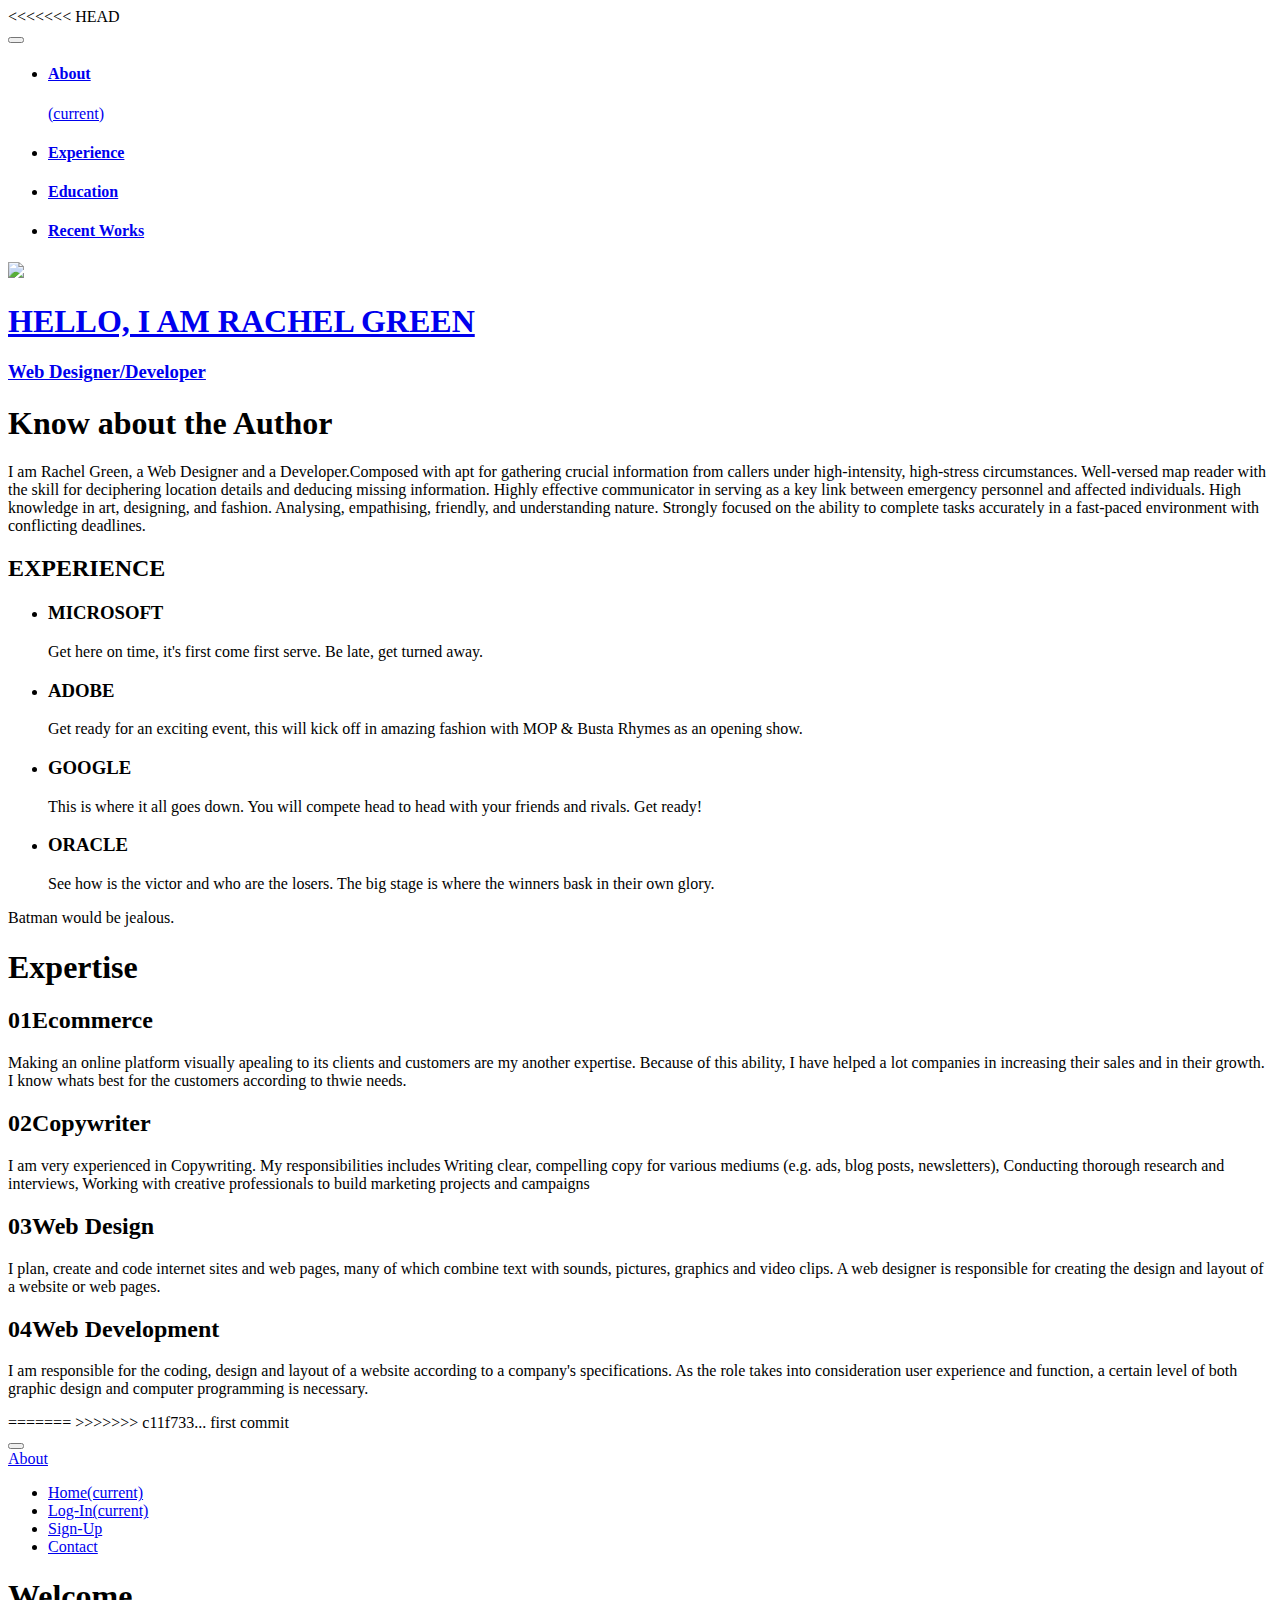
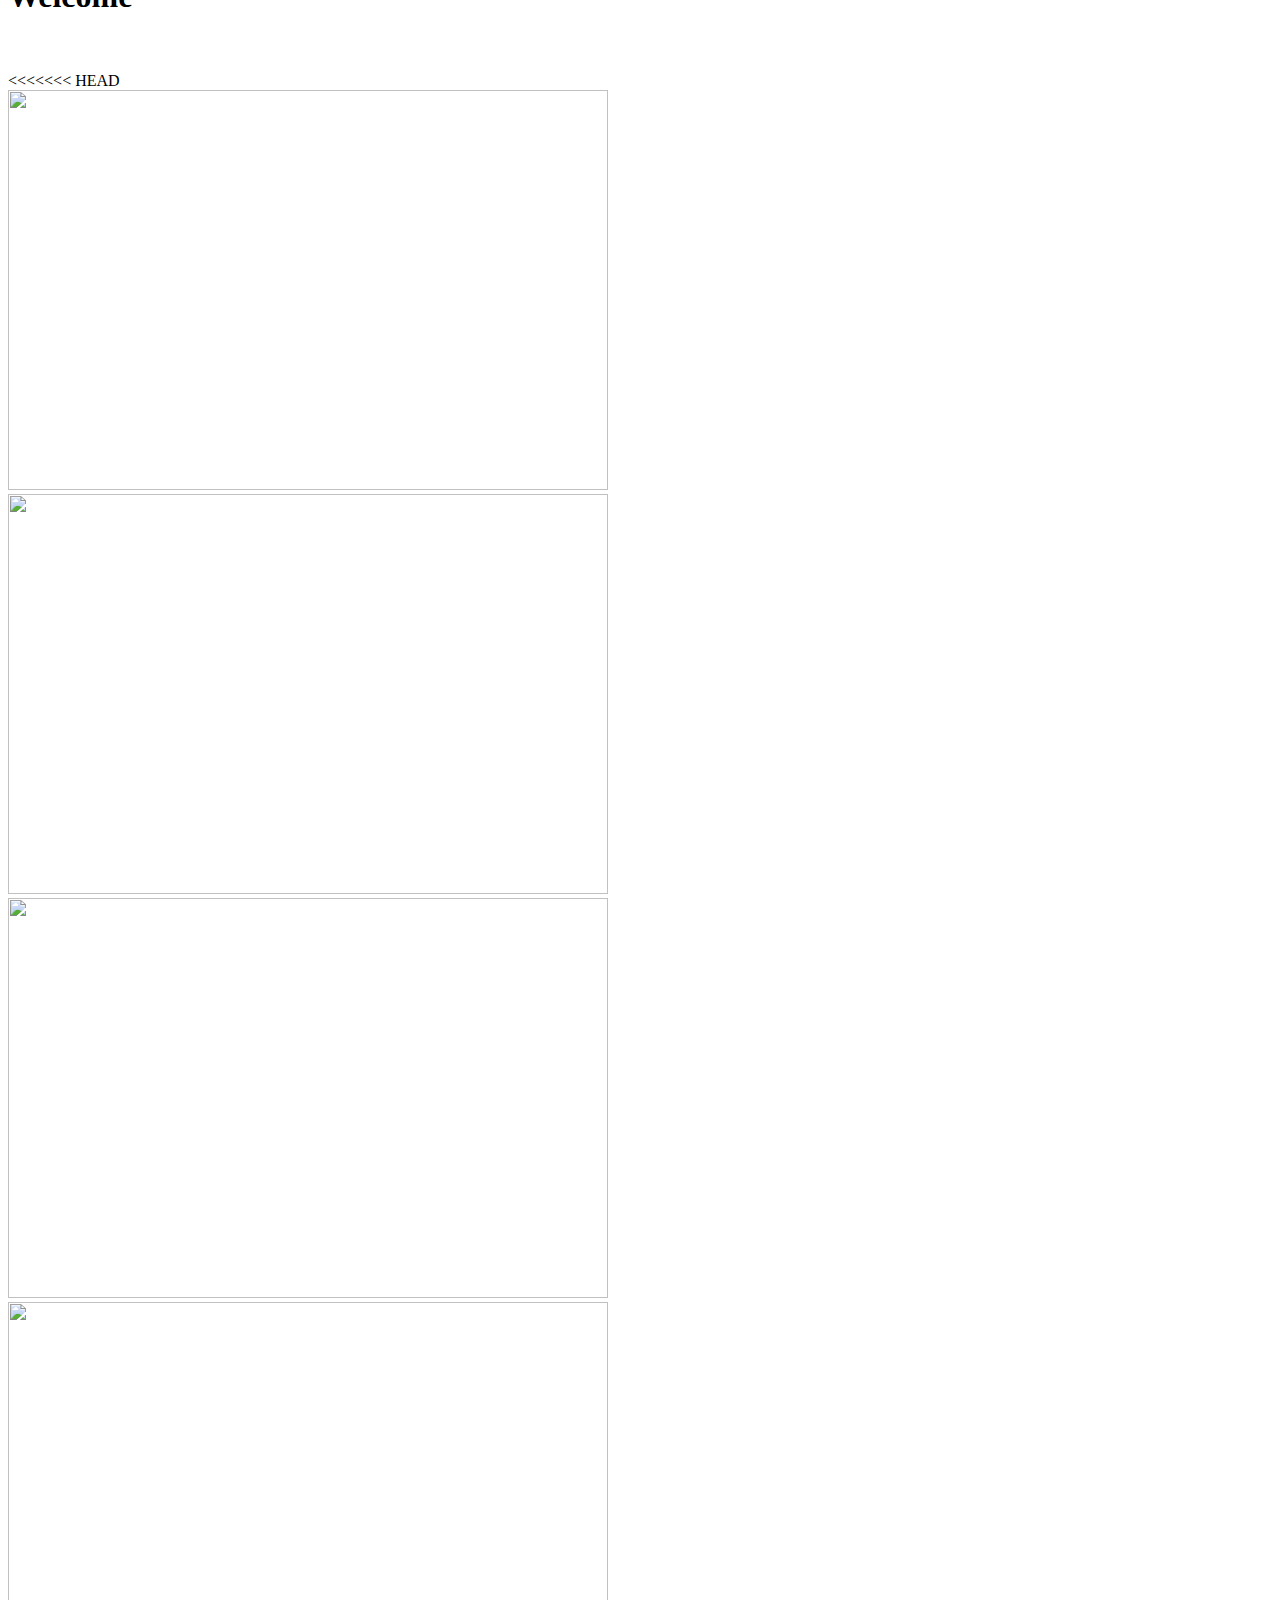
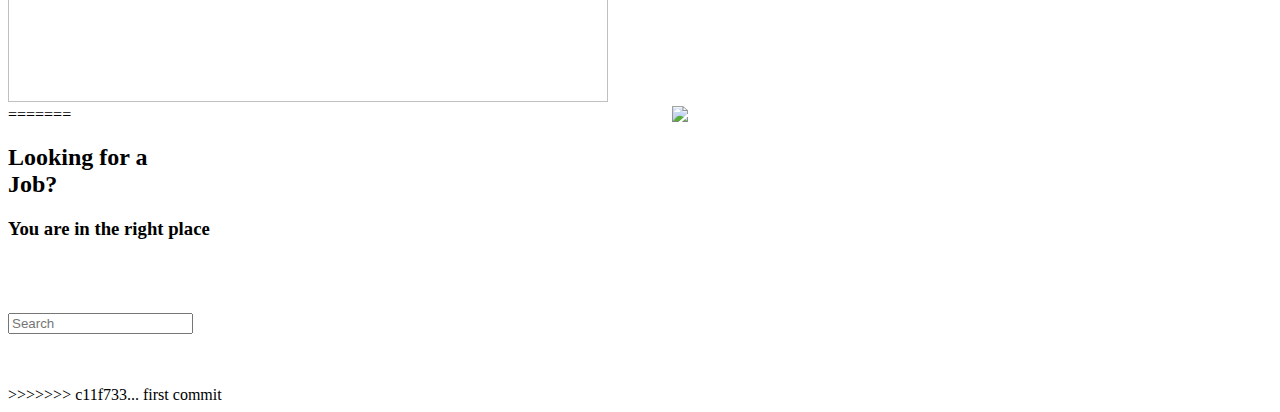
==== index.html @ ccc89713 "Add files via upload" ====
<!doctype html>
<html lang="en">
  <head>
    <meta charset="utf-8">
    <meta name="viewport" content="width=device-width, initial-scale=1, shrink-to-fit=no">
    <meta name="description" content="">
    <meta name="author" content="Mark Otto, Jacob Thornton, and Bootstrap contributors">
    <meta name="generator" content="Jekyll v4.1.1">
    <link rel="preconnect" href="https://fonts.gstatic.com">
<link href="https://fonts.googleapis.com/css2?family=Bree+Serif&family=Open+Sans:wght@700&display=swap" rel="stylesheet">
    <title>Cover Page</title>

    <link rel="canonical" href="https://getbootstrap.com/docs/4.5/examples/cover/">

    <!-- Bootstrap core CSS -->
<link href="css/bootstrap.min.css" rel="stylesheet">

    <!-- Favicons -->
<link rel="apple-touch-icon" href="/docs/4.5/assets/img/favicons/apple-touch-icon.png" sizes="180x180">
<link rel="icon" href="/docs/4.5/assets/img/favicons/favicon-32x32.png" sizes="32x32" type="image/png">
<link rel="icon" href="/docs/4.5/assets/img/favicons/favicon-16x16.png" sizes="16x16" type="image/png">
<link rel="manifest" href="/docs/4.5/assets/img/favicons/manifest.json">
<link rel="mask-icon" href="/docs/4.5/assets/img/favicons/safari-pinned-tab.svg" color="#563d7c">
<link rel="icon" href="/docs/4.5/assets/img/favicons/favicon.ico">
<meta name="msapplication-config" content="/docs/4.5/assets/img/favicons/browserconfig.xml">
<meta name="theme-color" content="#563d7c">


    <style>
      .bd-placeholder-img {
        font-size: 1.125rem;
        text-anchor: middle;
        -webkit-user-select: none;
        -moz-user-select: none;
        -ms-user-select: none;
        user-select: none;
      }
      

      @media (min-width: 768px) {
        .bd-placeholder-img-lg {
          font-size: 3.5rem;
        }
      }
    </style>
    <!-- Custom styles for this template -->
    <link href="cover.css" rel="stylesheet">
    <link href="css/projectstyle.css" rel="stylesheet">
    
  </head>
  <body class="text-center">

    <div class="cover-container d-flex w-100 h-100 p-3 mx-auto flex-column">
  <header class="masthead mb-auto">
    <div class="inner">
<<<<<<< HEAD
      
      <nav class="navbar navbar-expand-sm navbar-dark fixed-top bg-dark">
        <button class="navbar-toggler" type="button" data-toggle="collapse" data-target="#navbarCollapse" aria-controls="navbarCollapse" aria-expanded="false" aria-label="Toggle navigation">
          <span class="navbar-toggler-icon"></span>
        </button>
        <div class="collapse navbar-collapse" id="navbarCollapse">
          <ul class="navbar-nav mr-auto">
            <li class="nav-item active">
              <a class="nav-link active" href="#about"><h4>About</h4><span class="sr-only">(current)</span></a>
            </li>
            <li class="nav-item">
              <a class="nav-link active" href="#Experience"><h4>Experience</h4></a>
            </li>
            <li class="nav-item">
              <a class="nav-link active" href="#Education"><h4>Education</h4></a>
            </li>
            <li class="nav-item">
              <a class="nav-link active" href="#recent"><h4>Recent Works</h4></a>
            </li>
          </ul>
        </div>
      </nav>
    </div>
  </header>

  <main role="main" class="inner cover">
     <div class="container">
     <div class="row">
         
             <div class="content"> <a href="#">
                     <div class="content-overlay"></div>
                     <img class="content-image" class="img-fluid " src="https://anku-caps.github.io/Work/image/pic1.jpeg" >
                     <div class="content-details fadeIn-bottom">
                         <h1 class="content-title">HELLO, I AM RACHEL GREEN</h1>
                         <p class="content-text"><i class="fa fa-map-marker"></i><h3>Web Designer/Developer</h3></p>
                     </div>
                 </a> 
               </div>
                 </div>
               </div>
             </div>
<div class="jumbotron jumbotron-fluid" id="about">
  <div class="container">
    <h1 class="header" align="left">Know about the Author</h1>
    <p class="lead">I am Rachel Green, a Web Designer and a Developer.Composed with apt for gathering crucial information from callers under high-intensity, high-stress circumstances. Well-versed map reader with the skill for deciphering location details and deducing missing information. Highly effective communicator in serving as a key link between emergency personnel and affected individuals. High knowledge in art, designing, and fashion. Analysing, empathising, friendly, and understanding nature. Strongly focused on the ability to complete tasks accurately in a fast-paced environment with conflicting deadlines.</p>
  </div>
</div>
    <p class="lead">
      <div class="Experience" id="Experience">
        <div class="container p-3 my-3">
    <div class="row">
        <div class="col-md-12">
            <div class="card bg-dark text-white">
                <div class="card-body">
                    <h2 class="card-title" id="Experience">EXPERIENCE</h2>
                    <div id="content">
                        <ul class="timeline">
                            <li class="event" data-date="2015-2017">
                                <h3>MICROSOFT</h3>
                                <p>Get here on time, it's first come first serve. Be late, get turned away.</p>
                            </li>
                            <li class="event" data-date="2017-2019">
                                <h3>ADOBE</h3>
                                <p>Get ready for an exciting event, this will kick off in amazing fashion with MOP &amp; Busta Rhymes as an opening show.</p>
                            </li>
                            <li class="event" data-date="2019-2020">
                                <h3>GOOGLE</h3>
                                <p>This is where it all goes down. You will compete head to head with your friends and rivals. Get ready!</p>
                            </li>
                            <li class="event" data-date="2020-">
                                <h3>ORACLE</h3>
                                <p>See how is the victor and who are the losers. The big stage is where the winners bask in their own glory.</p>
                            </li>
                        </ul>
                    </div>
                </div>
            </div>
        </div>
    </div>
</div>
</div>
<section id="expertise" class="container-fluid">
      <div class="container">
        <header class="mb-5 pb-4">
          <p class="font-weight-bold text-dark text-uppercase letter-spacing-3">Batman would be jealous.</p>
          <h1 class="text-uppercase lined">Expertise</h1>
        </header>
        <div class="row">
          <div class="col-md-6 mb-5">
            <h2 class="h4"><span class="text-dark mr-2">01</span>Ecommerce</h2>
            <p class="text-small ml-4 pl-3">Making an online platform visually apealing to its clients and customers are my another expertise. Because of this ability, I have helped a lot companies in increasing their sales and in their growth. I know whats best for the customers according to thwie needs.</p>
          </div>
          <div class="col-md-6 mb-5">
            <h2 class="h4"><span class="text-dark mr-2">02</span>Copywriter</h2>
            <p class=" text-small ml-4 pl-3">I am very experienced in Copywriting. My responsibilities includes 
              Writing clear, compelling copy for various mediums (e.g. ads, blog posts, newsletters),
              Conducting thorough research and interviews, Working with creative professionals to build marketing projects and campaigns</p>
          </div>
          <div class="col-md-6 mb-5 mb-md-0">
            <h2 class="h4"><span class="text-primary mr-2">03</span>Web Design</h2>
            <p class="text-small ml-4 pl-3">I plan, create and code internet sites and web pages, many of which combine text with sounds, pictures, graphics and video clips. A web designer is responsible for creating the design and layout of a website or web pages.</p>
          </div>
          <div class="col-md-6">
            <h2 class="h4"><span class="text-primary mr-2">04</span>Web Development</h2>
            <p class="text-small ml-4 pl-3">I am  responsible for the coding, design and layout of a website according to a company's specifications. As the role takes into consideration user experience and function, a certain level of both graphic design and computer programming is necessary.</p>
          </div>
        </div>
      </div>
    </section>
=======
>>>>>>> c11f733... first commit


      <nav class="navbar navbar-expand-lg navbar-dark bg-dark">
  <button class="navbar-toggler" type="button" data-toggle="collapse" data-target="#navbarTogglerDemo01" aria-controls="navbarTogglerDemo01" aria-expanded="false" aria-label="Toggle navigation">
    <span class="navbar-toggler-icon"></span>
  </button>
  <div class="collapse navbar-collapse" id="navbarTogglerDemo01">
    <a class="navbar-brand" href="#">About</a>
    <ul class="navbar-nav mr-auto mt-2 mt-lg-0">
      <li class="nav-item active">
        <a class="nav-link" href="#">Home<span class="sr-only">(current)</span></a>
      </li>
      <li class="nav-item active">
        <a class="nav-link" href="file:///C:/Users/Ankitha%20Pinky/Desktop/first_site/project3.html">Log-In<span class="sr-only">(current)</span></a>
      </li>
      <li class="nav-item active">
        <a class="nav-link" href="file:///C:/Users/Ankitha%20Pinky/Desktop/first_site/project2.html">Sign-Up</a>
      </li>
      <li class="nav-item active">
        <a class="nav-link" href="#" tabindex="-1" aria-disabled="false">Contact</a>
      </li>
    </ul>
    
  </div>
</nav>

   
    </div>
    </header>
       <h1>Welcome <?php echo $login_session; ?></h1> 
    <main role="main" class="inner cover">
      <br>
      <br>
<<<<<<< HEAD
      <div class="responsive" id="recent">
        
  <div class="gallery">
    <a target="_blank" href="#https://anku-caps.github.io/Work/image/work1.jpg">
      <img src="https://anku-caps.github.io/Work/image/work1.jpg" width="600" height="400">
    </a>
  </div>
</div>


<div class="responsive">
  <div class="gallery">
    <a target="_blank" href="#https://anku-caps.github.io/Work/image/work2.jpg">
      <img src="https://anku-caps.github.io/Work/image/work2.jpg"  width="600" height="400">
    </a>
  </div>
</div>

<div class="responsive">
  <div class="gallery">
    <a target="_blank" href="#https://anku-caps.github.io/Work/image/work3.jpg">
      <img src="https://anku-caps.github.io/Work/image/work3.jpg"  width="600" height="400">
    </a>
  </div>
</div>

<div class="responsive">
  <div class="gallery">
    <a target="_blank" href="#https://anku-caps.github.io/Work/image/work4.jpg">
      <img src="https://anku-caps.github.io/Work/image/work4.jpg"  width="600" height="400">
    </a>
  </div>
=======
      <img src="C:\Users\Ankitha Pinky\Desktop\first_site\image\save1.jpg" align="right" width="600px" border=0>
    <h2>Looking
    for a 
    <br>
     Job?</h2>
    <h3>You are in the right place</h3>
    <br>
    <br>
    <br>
    <li id="search">
  <form action=" " method="get">
    <input type="text" name="search_text" id="search_text" placeholder="Search" align="text-center" />
  
  </form>
</li>
    <br>
    <br>
    
    <p class="lead"></p>
    <p class="lead">
    </p>
   </main>

  <footer class="mastfoot mt-auto">
    <div class="inner">
      
    </div>
  </footer>
>>>>>>> c11f733... first commit
</div>


</body>
</html>
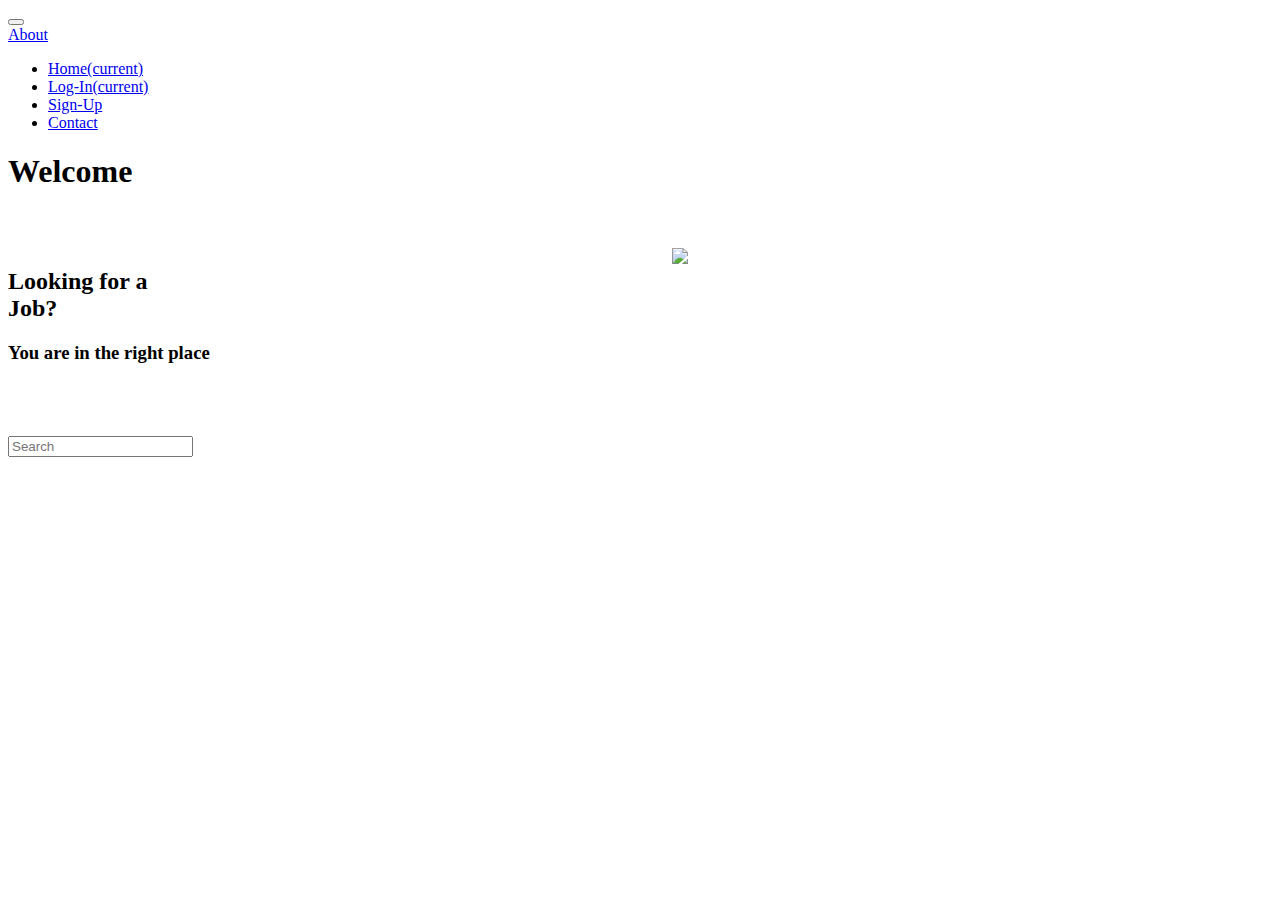
==== commit 8c6cd2d3: "Add files via upload" ====
--- a/index.html
+++ b/index.html
@@ -53,118 +53,6 @@
     <div class="cover-container d-flex w-100 h-100 p-3 mx-auto flex-column">
   <header class="masthead mb-auto">
     <div class="inner">
-<<<<<<< HEAD
-      
-      <nav class="navbar navbar-expand-sm navbar-dark fixed-top bg-dark">
-        <button class="navbar-toggler" type="button" data-toggle="collapse" data-target="#navbarCollapse" aria-controls="navbarCollapse" aria-expanded="false" aria-label="Toggle navigation">
-          <span class="navbar-toggler-icon"></span>
-        </button>
-        <div class="collapse navbar-collapse" id="navbarCollapse">
-          <ul class="navbar-nav mr-auto">
-            <li class="nav-item active">
-              <a class="nav-link active" href="#about"><h4>About</h4><span class="sr-only">(current)</span></a>
-            </li>
-            <li class="nav-item">
-              <a class="nav-link active" href="#Experience"><h4>Experience</h4></a>
-            </li>
-            <li class="nav-item">
-              <a class="nav-link active" href="#Education"><h4>Education</h4></a>
-            </li>
-            <li class="nav-item">
-              <a class="nav-link active" href="#recent"><h4>Recent Works</h4></a>
-            </li>
-          </ul>
-        </div>
-      </nav>
-    </div>
-  </header>
-
-  <main role="main" class="inner cover">
-     <div class="container">
-     <div class="row">
-         
-             <div class="content"> <a href="#">
-                     <div class="content-overlay"></div>
-                     <img class="content-image" class="img-fluid " src="https://anku-caps.github.io/Work/image/pic1.jpeg" >
-                     <div class="content-details fadeIn-bottom">
-                         <h1 class="content-title">HELLO, I AM RACHEL GREEN</h1>
-                         <p class="content-text"><i class="fa fa-map-marker"></i><h3>Web Designer/Developer</h3></p>
-                     </div>
-                 </a> 
-               </div>
-                 </div>
-               </div>
-             </div>
-<div class="jumbotron jumbotron-fluid" id="about">
-  <div class="container">
-    <h1 class="header" align="left">Know about the Author</h1>
-    <p class="lead">I am Rachel Green, a Web Designer and a Developer.Composed with apt for gathering crucial information from callers under high-intensity, high-stress circumstances. Well-versed map reader with the skill for deciphering location details and deducing missing information. Highly effective communicator in serving as a key link between emergency personnel and affected individuals. High knowledge in art, designing, and fashion. Analysing, empathising, friendly, and understanding nature. Strongly focused on the ability to complete tasks accurately in a fast-paced environment with conflicting deadlines.</p>
-  </div>
-</div>
-    <p class="lead">
-      <div class="Experience" id="Experience">
-        <div class="container p-3 my-3">
-    <div class="row">
-        <div class="col-md-12">
-            <div class="card bg-dark text-white">
-                <div class="card-body">
-                    <h2 class="card-title" id="Experience">EXPERIENCE</h2>
-                    <div id="content">
-                        <ul class="timeline">
-                            <li class="event" data-date="2015-2017">
-                                <h3>MICROSOFT</h3>
-                                <p>Get here on time, it's first come first serve. Be late, get turned away.</p>
-                            </li>
-                            <li class="event" data-date="2017-2019">
-                                <h3>ADOBE</h3>
-                                <p>Get ready for an exciting event, this will kick off in amazing fashion with MOP &amp; Busta Rhymes as an opening show.</p>
-                            </li>
-                            <li class="event" data-date="2019-2020">
-                                <h3>GOOGLE</h3>
-                                <p>This is where it all goes down. You will compete head to head with your friends and rivals. Get ready!</p>
-                            </li>
-                            <li class="event" data-date="2020-">
-                                <h3>ORACLE</h3>
-                                <p>See how is the victor and who are the losers. The big stage is where the winners bask in their own glory.</p>
-                            </li>
-                        </ul>
-                    </div>
-                </div>
-            </div>
-        </div>
-    </div>
-</div>
-</div>
-<section id="expertise" class="container-fluid">
-      <div class="container">
-        <header class="mb-5 pb-4">
-          <p class="font-weight-bold text-dark text-uppercase letter-spacing-3">Batman would be jealous.</p>
-          <h1 class="text-uppercase lined">Expertise</h1>
-        </header>
-        <div class="row">
-          <div class="col-md-6 mb-5">
-            <h2 class="h4"><span class="text-dark mr-2">01</span>Ecommerce</h2>
-            <p class="text-small ml-4 pl-3">Making an online platform visually apealing to its clients and customers are my another expertise. Because of this ability, I have helped a lot companies in increasing their sales and in their growth. I know whats best for the customers according to thwie needs.</p>
-          </div>
-          <div class="col-md-6 mb-5">
-            <h2 class="h4"><span class="text-dark mr-2">02</span>Copywriter</h2>
-            <p class=" text-small ml-4 pl-3">I am very experienced in Copywriting. My responsibilities includes 
-              Writing clear, compelling copy for various mediums (e.g. ads, blog posts, newsletters),
-              Conducting thorough research and interviews, Working with creative professionals to build marketing projects and campaigns</p>
-          </div>
-          <div class="col-md-6 mb-5 mb-md-0">
-            <h2 class="h4"><span class="text-primary mr-2">03</span>Web Design</h2>
-            <p class="text-small ml-4 pl-3">I plan, create and code internet sites and web pages, many of which combine text with sounds, pictures, graphics and video clips. A web designer is responsible for creating the design and layout of a website or web pages.</p>
-          </div>
-          <div class="col-md-6">
-            <h2 class="h4"><span class="text-primary mr-2">04</span>Web Development</h2>
-            <p class="text-small ml-4 pl-3">I am  responsible for the coding, design and layout of a website according to a company's specifications. As the role takes into consideration user experience and function, a certain level of both graphic design and computer programming is necessary.</p>
-          </div>
-        </div>
-      </div>
-    </section>
-=======
->>>>>>> c11f733... first commit
 
 
       <nav class="navbar navbar-expand-lg navbar-dark bg-dark">
@@ -198,40 +86,6 @@
     <main role="main" class="inner cover">
       <br>
       <br>
-<<<<<<< HEAD
-      <div class="responsive" id="recent">
-        
-  <div class="gallery">
-    <a target="_blank" href="#https://anku-caps.github.io/Work/image/work1.jpg">
-      <img src="https://anku-caps.github.io/Work/image/work1.jpg" width="600" height="400">
-    </a>
-  </div>
-</div>
-
-
-<div class="responsive">
-  <div class="gallery">
-    <a target="_blank" href="#https://anku-caps.github.io/Work/image/work2.jpg">
-      <img src="https://anku-caps.github.io/Work/image/work2.jpg"  width="600" height="400">
-    </a>
-  </div>
-</div>
-
-<div class="responsive">
-  <div class="gallery">
-    <a target="_blank" href="#https://anku-caps.github.io/Work/image/work3.jpg">
-      <img src="https://anku-caps.github.io/Work/image/work3.jpg"  width="600" height="400">
-    </a>
-  </div>
-</div>
-
-<div class="responsive">
-  <div class="gallery">
-    <a target="_blank" href="#https://anku-caps.github.io/Work/image/work4.jpg">
-      <img src="https://anku-caps.github.io/Work/image/work4.jpg"  width="600" height="400">
-    </a>
-  </div>
-=======
       <img src="C:\Users\Ankitha Pinky\Desktop\first_site\image\save1.jpg" align="right" width="600px" border=0>
     <h2>Looking
     for a 
@@ -260,7 +114,6 @@
       
     </div>
   </footer>
->>>>>>> c11f733... first commit
 </div>
 
 
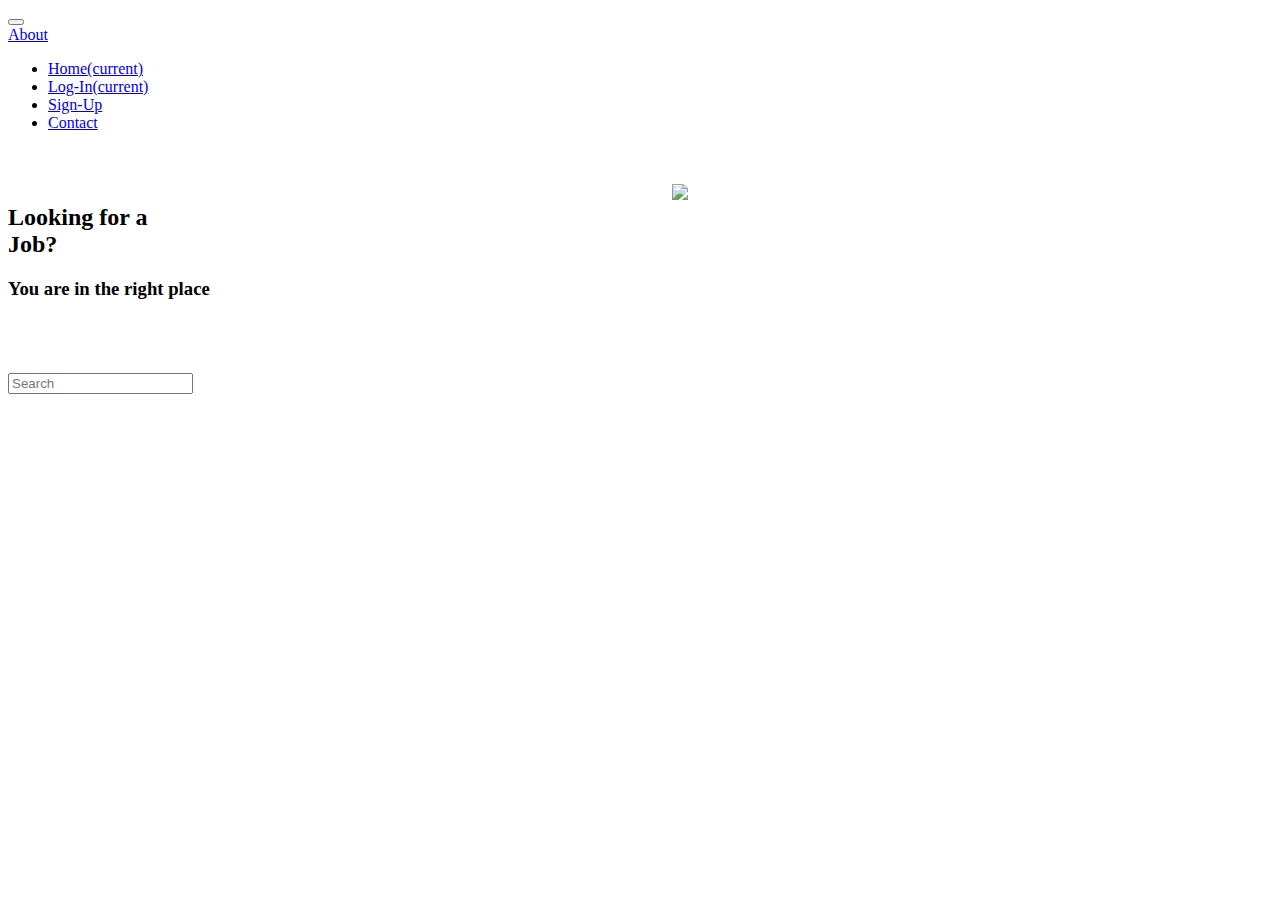
==== commit c1ecf9e0: "Update index.html" ====
--- a/index.html
+++ b/index.html
@@ -82,11 +82,11 @@
    
     </div>
     </header>
-       <h1>Welcome <?php echo $login_session; ?></h1> 
+        
     <main role="main" class="inner cover">
       <br>
       <br>
-      <img src="C:\Users\Ankitha Pinky\Desktop\first_site\image\save1.jpg" align="right" width="600px" border=0>
+      <img src="https://anku-caps.github.io/homepage/image/save1.jpg" align="right" width="600px" border=0>
     <h2>Looking
     for a 
     <br>
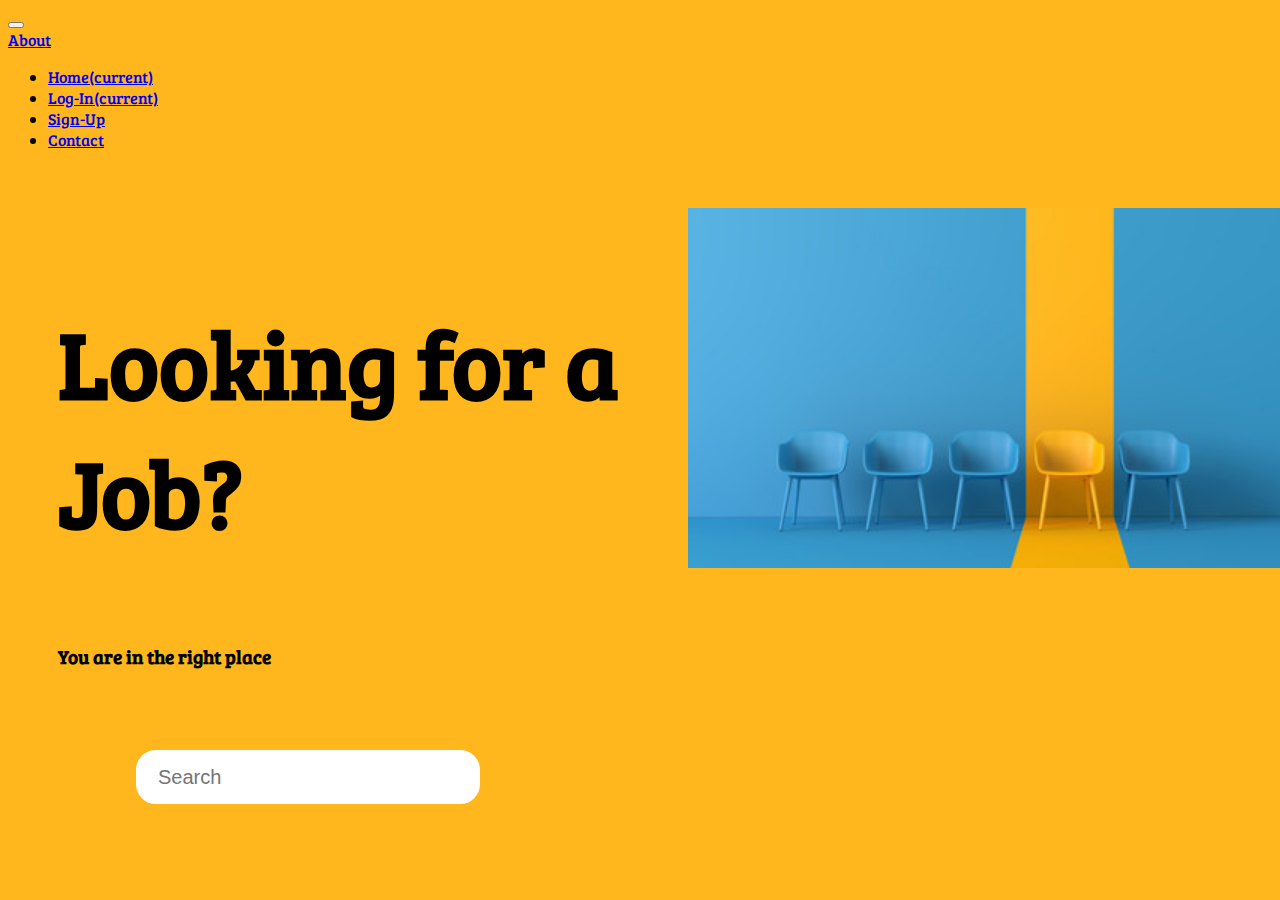
==== commit e8a54841: "Update index.html" ====
--- a/index.html
+++ b/index.html
@@ -66,10 +66,10 @@
         <a class="nav-link" href="#">Home<span class="sr-only">(current)</span></a>
       </li>
       <li class="nav-item active">
-        <a class="nav-link" href="file:///C:/Users/Ankitha%20Pinky/Desktop/first_site/project3.html">Log-In<span class="sr-only">(current)</span></a>
+        <a class="nav-link" href="https://anku-caps.github.io/homepage/project3.html">Log-In<span class="sr-only">(current)</span></a>
       </li>
       <li class="nav-item active">
-        <a class="nav-link" href="file:///C:/Users/Ankitha%20Pinky/Desktop/first_site/project2.html">Sign-Up</a>
+        <a class="nav-link" href="https://anku-caps.github.io/homepage/project2.html">Sign-Up</a>
       </li>
       <li class="nav-item active">
         <a class="nav-link" href="#" tabindex="-1" aria-disabled="false">Contact</a>
--- a/css/projectstyle.css
+++ b/css/projectstyle.css
@@ -0,0 +1,74 @@
+body{
+	padding-top: 0px;
+	padding-bottom: 0px;
+	background-color: #ffb71d;
+	background-repeat: no-repeat;
+	font-family: 'Bree Serif';
+	width: 100%;
+	height: 100%;
+	
+	
+}
+.navbar-custom {
+    background-color: #ff5500;
+}
+
+
+
+.cover h1{
+	text-align: center;
+	font-family: 'Bree Serif';
+	text-shadow: 2px 2px 2px #CCCCCC;
+	font-size: 100px;
+	padding-top: 50px;
+	padding-bottom: 200px;
+}
+.cover h2{
+	text-align: left;
+	color: black;
+	font-size: 95px;
+	padding-left: 50px;
+	padding-top: 10px;
+
+
+}
+.cover h3{
+	text-align: left;
+	color: black;
+
+	padding-left: 50px;
+	padding-top: 10px;
+}
+.cover p{
+	font-family: 'acme-regular';
+	
+}
+.cover #search {
+  width: 600px;
+  text-align: center;
+  color: #ff5500;
+  display: inline-block;
+  
+}
+.cover button{
+	color: black;
+
+}
+
+
+.cover #search_text {
+  border-radius: 20px;
+  border: 2px solid #FFFFFF;
+  padding: 20px;
+  width: 300px;
+  height: 10px;
+  font-size: 20px;
+  font-family: Montserrat, sans-serif;
+  color: black;
+}
+
+.img{
+	border:0; 
+	text-decoration:none; 
+	outline:none;
+}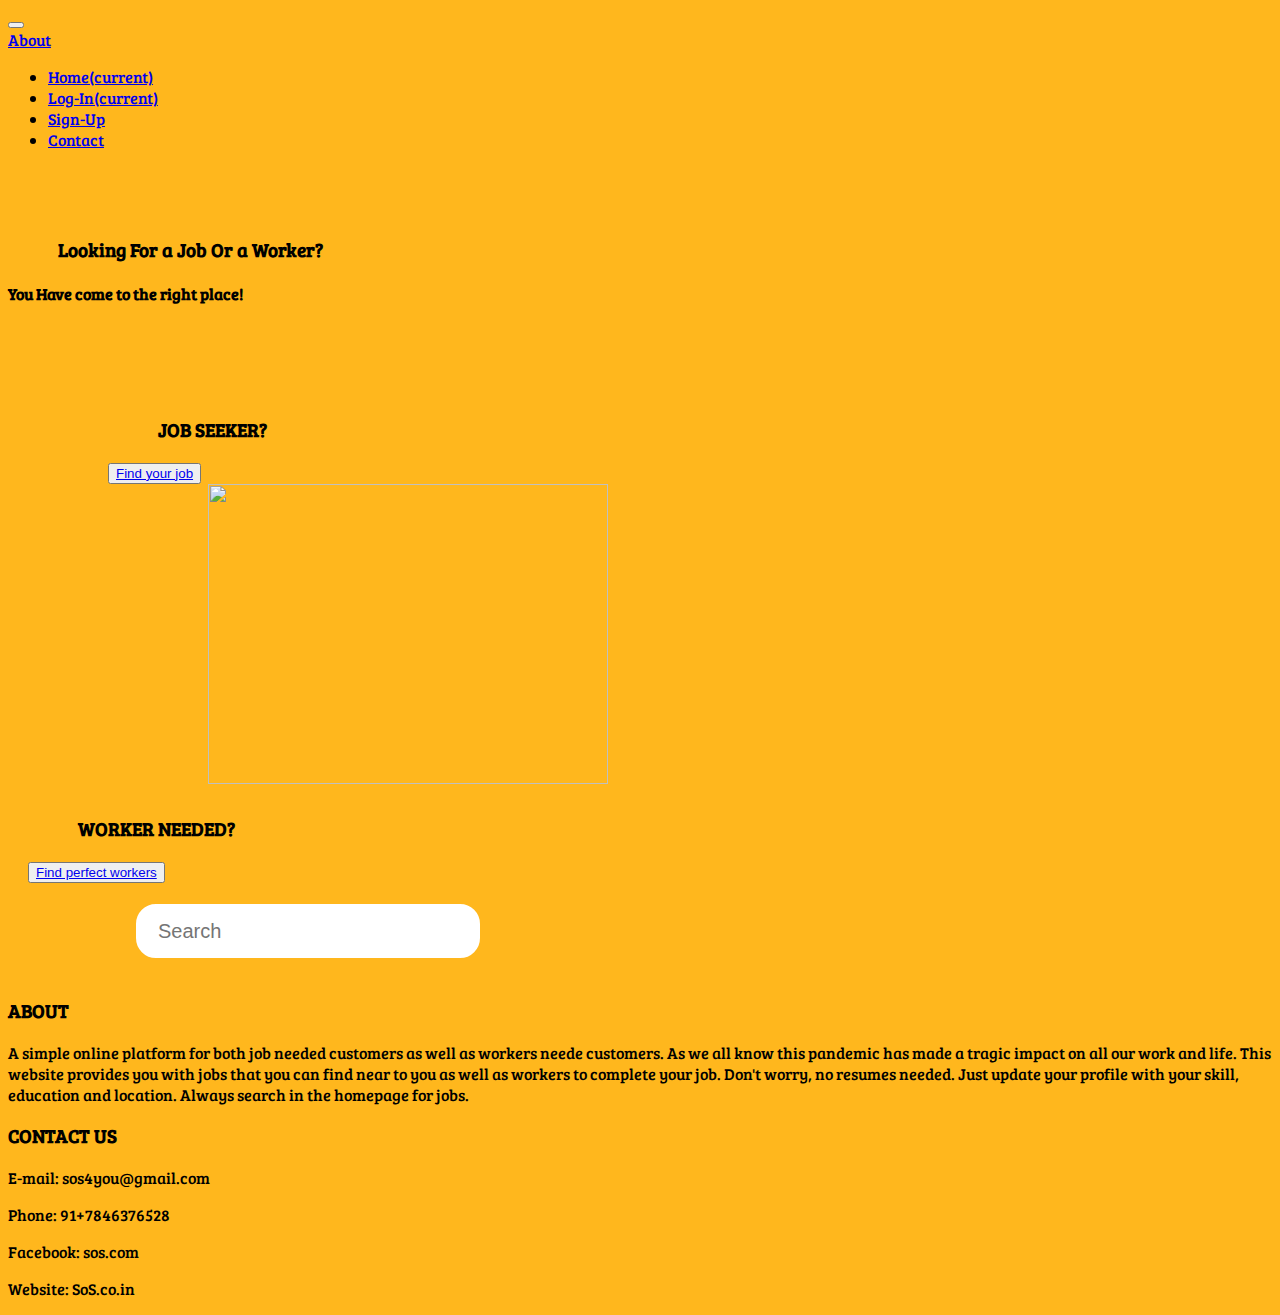
==== commit 10551aba: "Add files via upload" ====
--- a/index.html
+++ b/index.html
@@ -60,19 +60,19 @@
     <span class="navbar-toggler-icon"></span>
   </button>
   <div class="collapse navbar-collapse" id="navbarTogglerDemo01">
-    <a class="navbar-brand" href="#">About</a>
+    <a class="navbar-brand" href="#about">About</a>
     <ul class="navbar-nav mr-auto mt-2 mt-lg-0">
       <li class="nav-item active">
         <a class="nav-link" href="#">Home<span class="sr-only">(current)</span></a>
       </li>
       <li class="nav-item active">
-        <a class="nav-link" href="https://anku-caps.github.io/homepage/project3.html">Log-In<span class="sr-only">(current)</span></a>
+        <a class="nav-link" href="file:///C:/Users/Ankitha%20Pinky/Desktop/first_site/project3.html">Log-In<span class="sr-only">(current)</span></a>
       </li>
       <li class="nav-item active">
-        <a class="nav-link" href="https://anku-caps.github.io/homepage/project2.html">Sign-Up</a>
+        <a class="nav-link" href="file:///C:/Users/Ankitha%20Pinky/Desktop/first_site/project2.html">Sign-Up</a>
       </li>
       <li class="nav-item active">
-        <a class="nav-link" href="#" tabindex="-1" aria-disabled="false">Contact</a>
+        <a class="nav-link" href="#contact" tabindex="-1" aria-disabled="false">Contact</a>
       </li>
     </ul>
     
@@ -82,18 +82,36 @@
    
     </div>
     </header>
-        
+       
     <main role="main" class="inner cover">
       <br>
       <br>
-      <img src="https://anku-caps.github.io/homepage/image/save1.jpg" align="right" width="600px" border=0>
-    <h2>Looking
-    for a 
-    <br>
-     Job?</h2>
-    <h3>You are in the right place</h3>
+     <h3>Looking For a Job Or a Worker?</h3>
+     <h4>You Have come to the right place!</h4>
     <br>
     <br>
+    <br>
+    <div class="row">
+  <div class="column side" style="padding-left: 100px;">
+    <h3>JOB SEEKER?</h3>
+    <button type="button" class="btn btn-outline-dark" ><a href="file:///C:/Users/Ankitha%20Pinky/Desktop/first_site/project2.html">Find your job</a></button>
+  </div>
+  
+  <div class="column middle" style="padding-left: 200px;">
+    
+    <img src="C:\Users\Ankitha Pinky\Desktop\first_site\image\rrr.jpg" style="width: 400px; height: 300px;">
+  </div>
+  
+  <div class="column side" style="padding-right: 90px; padding-left: 20px;">
+    <h3>WORKER NEEDED?</h3>
+
+    <form>
+  <button type="button" class="btn btn-outline-dark" ><a href="file:///C:/Users/Ankitha%20Pinky/Desktop/first_site/project2.html">Find perfect workers</a></button>
+
+</form>
+
+  </div>
+</div>
     <br>
     <li id="search">
   <form action=" " method="get">
@@ -111,8 +129,31 @@
 
   <footer class="mastfoot mt-auto">
     <div class="inner">
+      <div class="row">
+  <div class="col-sm-6">
+    <div class="card">
+      <div class="card-body">
+        <h3 class="card-title" id="about">ABOUT</h3>
+        <p class="card-text">A simple online platform for both job needed customers as well as workers neede customers. As we all know this pandemic has made a tragic impact on all our work and life. This website provides you with jobs that you can find near to you as well as workers to complete your job. Don't worry, no resumes needed. Just update your profile with your skill, education and location. Always search in the homepage for jobs.
+        </p>
+        
+      </div>
+    </div>
+  </div>
+  <div class="col-sm-6">
+    <div class="card">
+      <div class="card-body">
+        <h3 class="card-title" id="contact">CONTACT US</h3>
+        <p href="#" class="card-link">E-mail:  sos4you@gmail.com</p>
+        <p href="#" class="card-link">Phone:   91+7846376528</p>
+        <p href="#" class="card-link">Facebook:  sos.com</p>
+        <p href="#" class="card-link">Website:  SoS.co.in</p>
+      </div>
+    </div>
+  </div>
+</div>
       
-    </div>
+  
   </footer>
 </div>
 
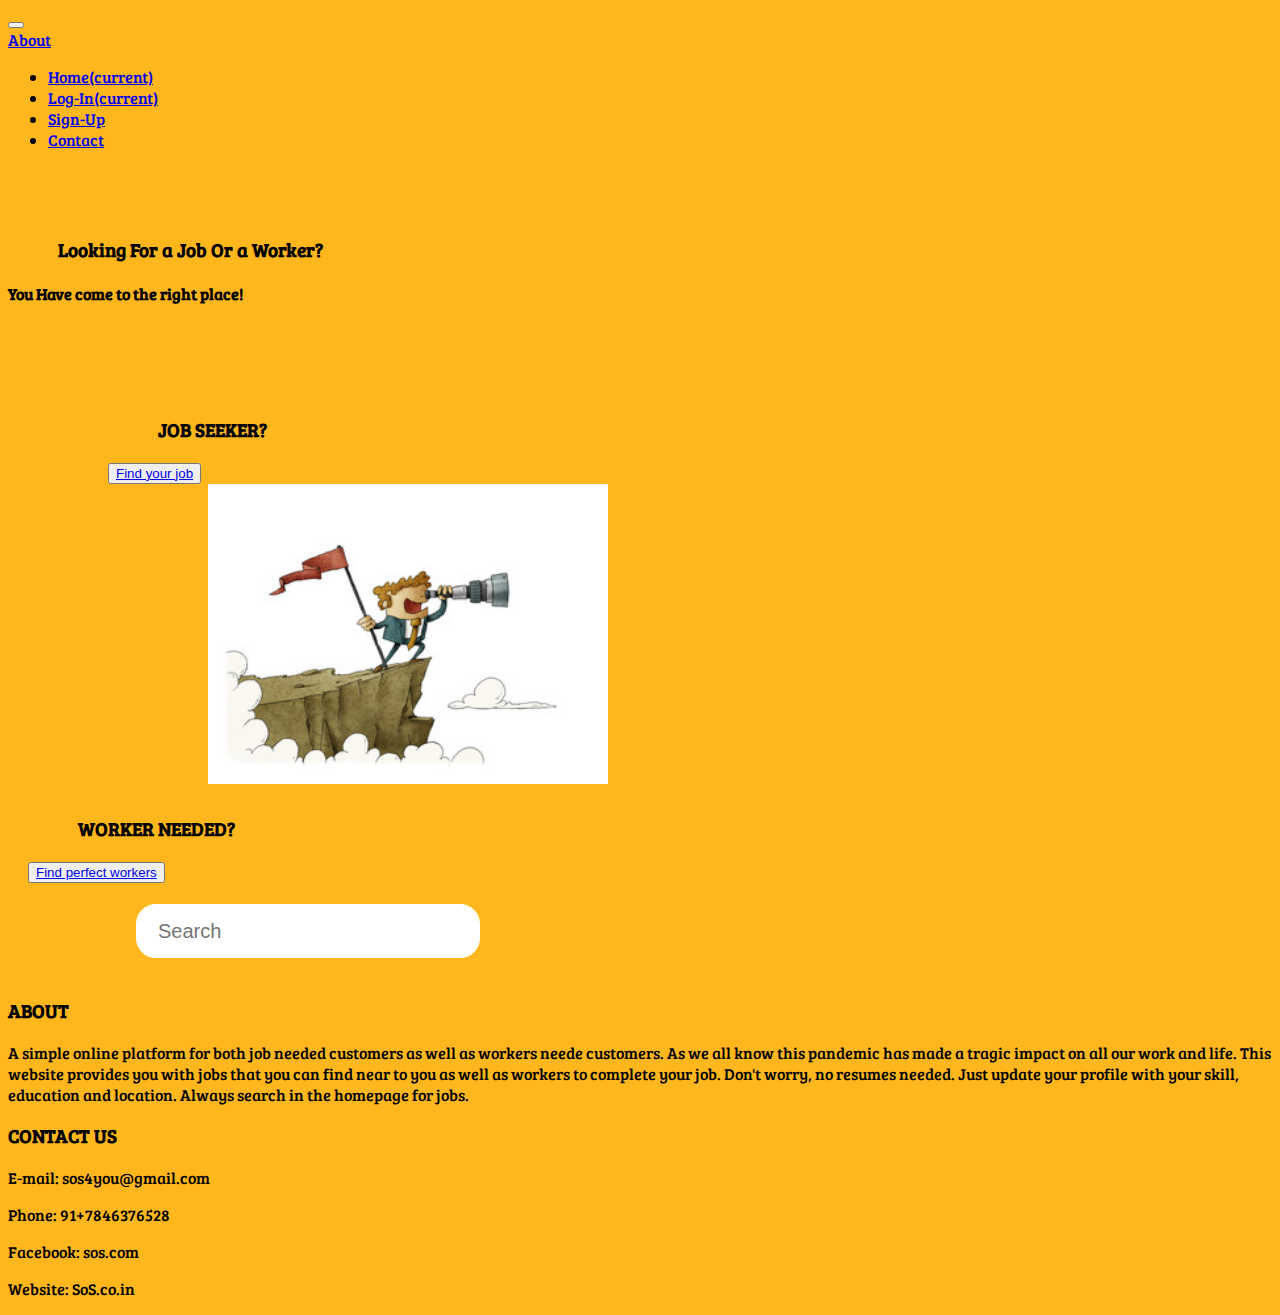
==== commit c308c0fe: "Update index.html" ====
--- a/index.html
+++ b/index.html
@@ -94,12 +94,12 @@
     <div class="row">
   <div class="column side" style="padding-left: 100px;">
     <h3>JOB SEEKER?</h3>
-    <button type="button" class="btn btn-outline-dark" ><a href="file:///C:/Users/Ankitha%20Pinky/Desktop/first_site/project2.html">Find your job</a></button>
+    <button type="button" class="btn btn-outline-dark" ><a href="../project2.html">Find your job</a></button>
   </div>
   
   <div class="column middle" style="padding-left: 200px;">
     
-    <img src="C:\Users\Ankitha Pinky\Desktop\first_site\image\rrr.jpg" style="width: 400px; height: 300px;">
+    <img src="https://anku-caps.github.io/homepage/image/rrr.jpg" style="width: 400px; height: 300px;">
   </div>
   
   <div class="column side" style="padding-right: 90px; padding-left: 20px;">
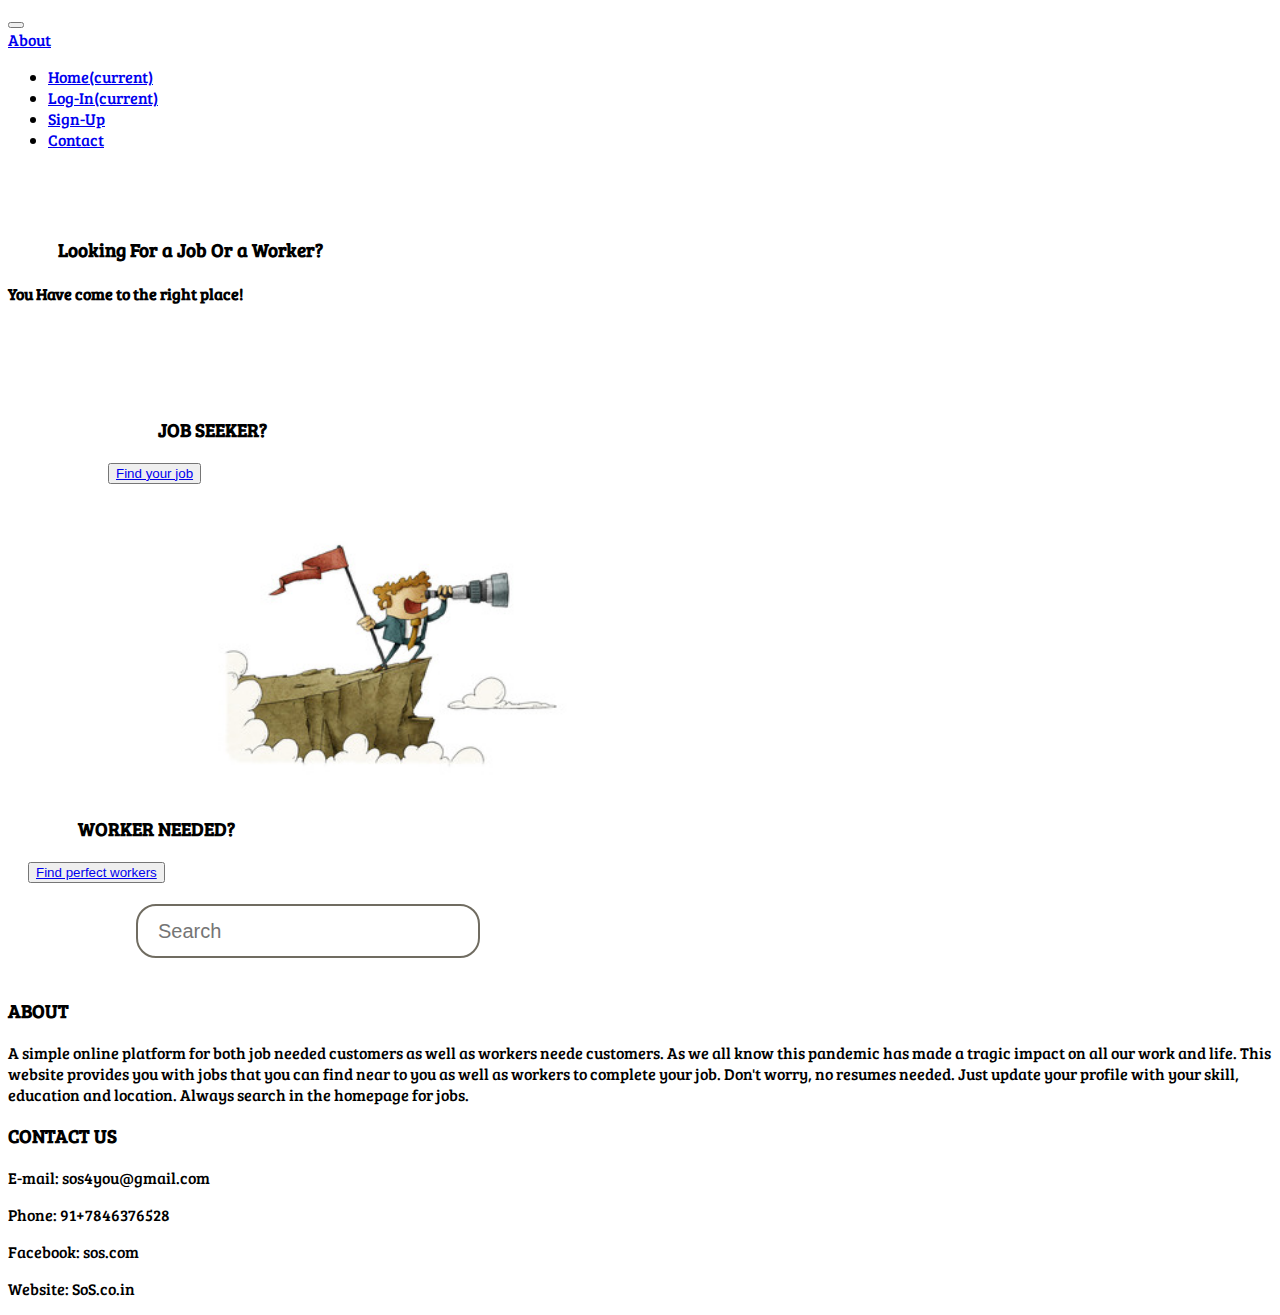
==== commit 3426d3cd: "Update index.html" ====
--- a/index.html
+++ b/index.html
@@ -66,10 +66,10 @@
         <a class="nav-link" href="#">Home<span class="sr-only">(current)</span></a>
       </li>
       <li class="nav-item active">
-        <a class="nav-link" href="file:///C:/Users/Ankitha%20Pinky/Desktop/first_site/project3.html">Log-In<span class="sr-only">(current)</span></a>
+        <a class="nav-link" href="project3.html">Log-In<span class="sr-only">(current)</span></a>
       </li>
       <li class="nav-item active">
-        <a class="nav-link" href="file:///C:/Users/Ankitha%20Pinky/Desktop/first_site/project2.html">Sign-Up</a>
+        <a class="nav-link" href="project2.html">Sign-Up</a>
       </li>
       <li class="nav-item active">
         <a class="nav-link" href="#contact" tabindex="-1" aria-disabled="false">Contact</a>
@@ -94,7 +94,7 @@
     <div class="row">
   <div class="column side" style="padding-left: 100px;">
     <h3>JOB SEEKER?</h3>
-    <button type="button" class="btn btn-outline-dark" ><a href="../project2.html">Find your job</a></button>
+    <button type="button" class="btn btn-outline-dark" ><a href="project2.html">Find your job</a></button>
   </div>
   
   <div class="column middle" style="padding-left: 200px;">
@@ -106,7 +106,7 @@
     <h3>WORKER NEEDED?</h3>
 
     <form>
-  <button type="button" class="btn btn-outline-dark" ><a href="file:///C:/Users/Ankitha%20Pinky/Desktop/first_site/project2.html">Find perfect workers</a></button>
+  <button type="button" class="btn btn-outline-dark" ><a href="project2.html">Find perfect workers</a></button>
 
 </form>
 
--- a/css/projectstyle.css
+++ b/css/projectstyle.css
@@ -1,7 +1,7 @@
 body{
 	padding-top: 0px;
 	padding-bottom: 0px;
-	background-color: #ffb71d;
+	background-color: #ffffff;
 	background-repeat: no-repeat;
 	font-family: 'Bree Serif';
 	width: 100%;
@@ -14,6 +14,15 @@
 }
 
 
+.card{
+	background-color: #;
+	border-radius: 20px;
+	border-width: 5px;
+	border-color: #000000;
+	
+	height: auto;
+
+}
 
 .cover h1{
 	text-align: center;
@@ -46,7 +55,7 @@
 .cover #search {
   width: 600px;
   text-align: center;
-  color: #ff5500;
+  color: #706c61;
   display: inline-block;
   
 }
@@ -58,7 +67,7 @@
 
 .cover #search_text {
   border-radius: 20px;
-  border: 2px solid #FFFFFF;
+  border: 2px solid #706c61;
   padding: 20px;
   width: 300px;
   height: 10px;
@@ -71,4 +80,4 @@
 	border:0; 
 	text-decoration:none; 
 	outline:none;
-}+}
